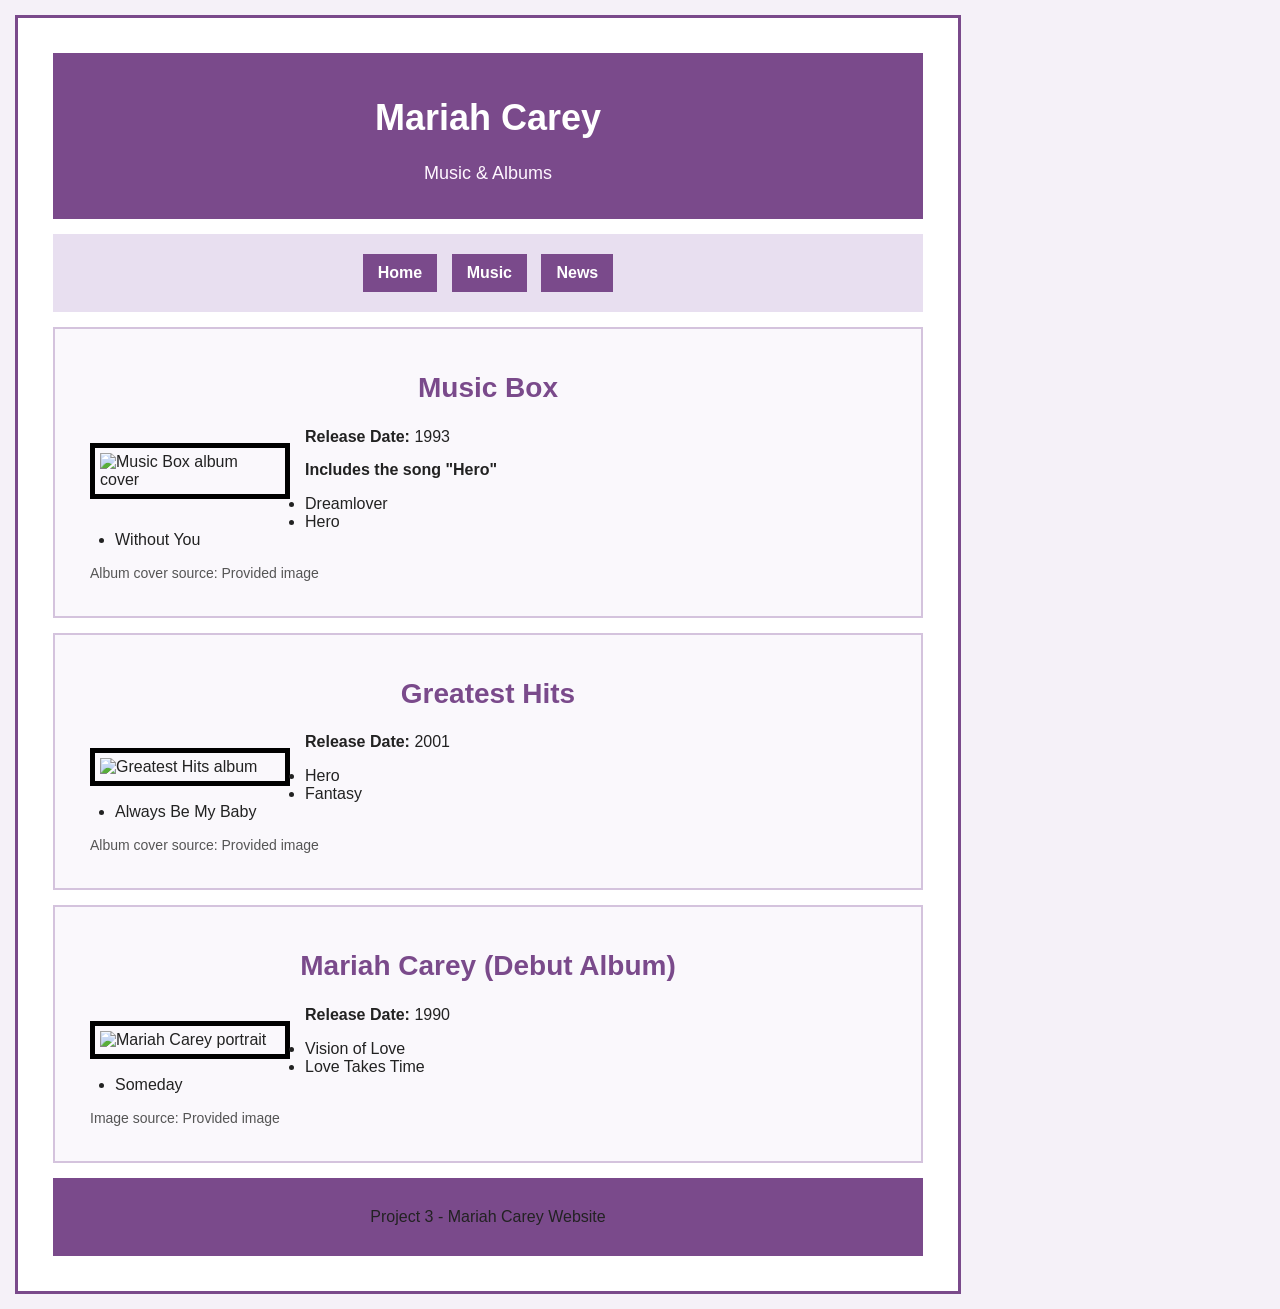
==== music.html @ 4a26a0e1 "Add files via upload" ====
<!doctype html>
<html lang="en">
<head>
  <meta charset="utf-8">
  <title>Mariah Carey | Music</title>
  <link rel="stylesheet" href="style.css">
</head>

<body>
  <div class="wrapper">

    <header>
      <h1>Mariah Carey</h1>
      <p id="tagline">Music & Albums</p>
    </header>

    <nav>
      <a href="index.html">Home</a>
      <a href="music.html">Music</a>
      <a href="news.html">News</a>
    </nav>

    <main>
      <section class="album clearfix">
        <h2>Music Box</h2>
        <img src="music-box.jpg" alt="Music Box album cover" class="float-left album-image">

        <p><strong>Release Date:</strong> 1993</p>
        <p><strong>Includes the song "Hero"</strong></p>

        <ul>
          <li>Dreamlover</li>
          <li>Hero</li>
          <li>Without You</li>
        </ul>

        <p class="caption">Album cover source: Provided image</p>
      </section>

      <section class="album clearfix">
        <h2>Greatest Hits</h2>
        <img src="greatest-hits.jpg" alt="Greatest Hits album" class="float-left album-image">

        <p><strong>Release Date:</strong> 2001</p>

        <ul>
          <li>Hero</li>
          <li>Fantasy</li>
          <li>Always Be My Baby</li>
        </ul>

        <p class="caption">Album cover source: Provided image</p>
      </section>

      <section class="album clearfix">
        <h2>Mariah Carey (Debut Album)</h2>
        <img src="mariah-portrait.jpg" alt="Mariah Carey portrait" class="float-left album-image">

        <p><strong>Release Date:</strong> 1990</p>

        <ul>
          <li>Vision of Love</li>
          <li>Love Takes Time</li>
          <li>Someday</li>
        </ul>

        <p class="caption">Image source: Provided image</p>
      </section>
    </main>

    <footer>
      <p>Project 3 - Mariah Carey Website</p>
    </footer>

  </div>
</body>
</html>
---- style.css ----
body {
  background-color: #f5f1f8;
  color: #222222;
  font-family: Verdana, Arial, sans-serif;
  margin: 0px;
}

.wrapper {
  width: 900px;
  margin: 15px 15px 15px 15px;
  padding: 20px;
  background-color: #ffffff;
  border: 3px solid #7a4a8b;
}

header {
  background-color: #7a4a8b;
  color: white;
  text-align: center;
  padding: 20px;
  margin: 15px 15px 15px 15px;
}

footer {
  background-color: #7a4a8b;
  color: white;
  text-align: center;
  padding: 15px;
  margin: 15px 15px 15px 15px;
}

h1 {
  color: white;
  font-family: Verdana, Arial, sans-serif;
  text-align: center;
  font-size: 36px;
}

h2 {
  color: #7a4a8b;
  font-family: Verdana, Arial, sans-serif;
  text-align: center;
  font-size: 28px;
}

p {
  color: #222222;
  font-family: Verdana, Arial, sans-serif;
  font-size: 16px;
  margin: 15px 15px 15px 15px;
}

nav {
  text-align: center;
  margin: 15px 15px 15px 15px;
  padding: 15px;
  background-color: #e8dff0;
}

nav a {
  color: #ffffff;
  background-color: #7a4a8b;
  text-decoration: none;
  font-weight: bold;
  padding: 10px 15px;
  margin: 5px;
  display: inline-block;
}

nav a:hover {
  background-color: #c9a646;
  color: black;
}

.content-box {
  margin: 15px 15px 15px 15px;
  padding: 20px;
  border: 2px solid #d4c3dd;
  background-color: #faf8fc;
}

.album {
  margin: 15px 15px 15px 15px;
  padding: 20px;
  border: 2px solid #d4c3dd;
  background-color: #faf8fc;
}

.news-box {
  width: 250px;
  min-height: 150px;
  border: 5px solid #000000;
  color: black;
  font-weight: bold;
  text-align: center;
  margin: 15px 15px 15px 15px;
  padding: 10px;
}

#news1 {
  background-color: #f4b6c2;
}

#news2 {
  background-color: #b6e3b6;
}

#news3 {
  background-color: #b6d4f0;
}

.artist-image {
  width: 250px;
  height: auto;
  border: 5px solid #000000;
  padding: 5px;
}

.album-image {
  width: 180px;
  height: auto;
  border: 5px solid #000000;
  padding: 5px;
}

.float-left {
  float: left;
  margin: 15px 15px 15px 15px;
}

.clearfix::after {
  content: "";
  display: block;
  clear: both;
}

.caption {
  font-size: 14px;
  color: #555555;
}

#tagline {
  color: #fff7ff;
  text-align: center;
  font-size: 18px;
}
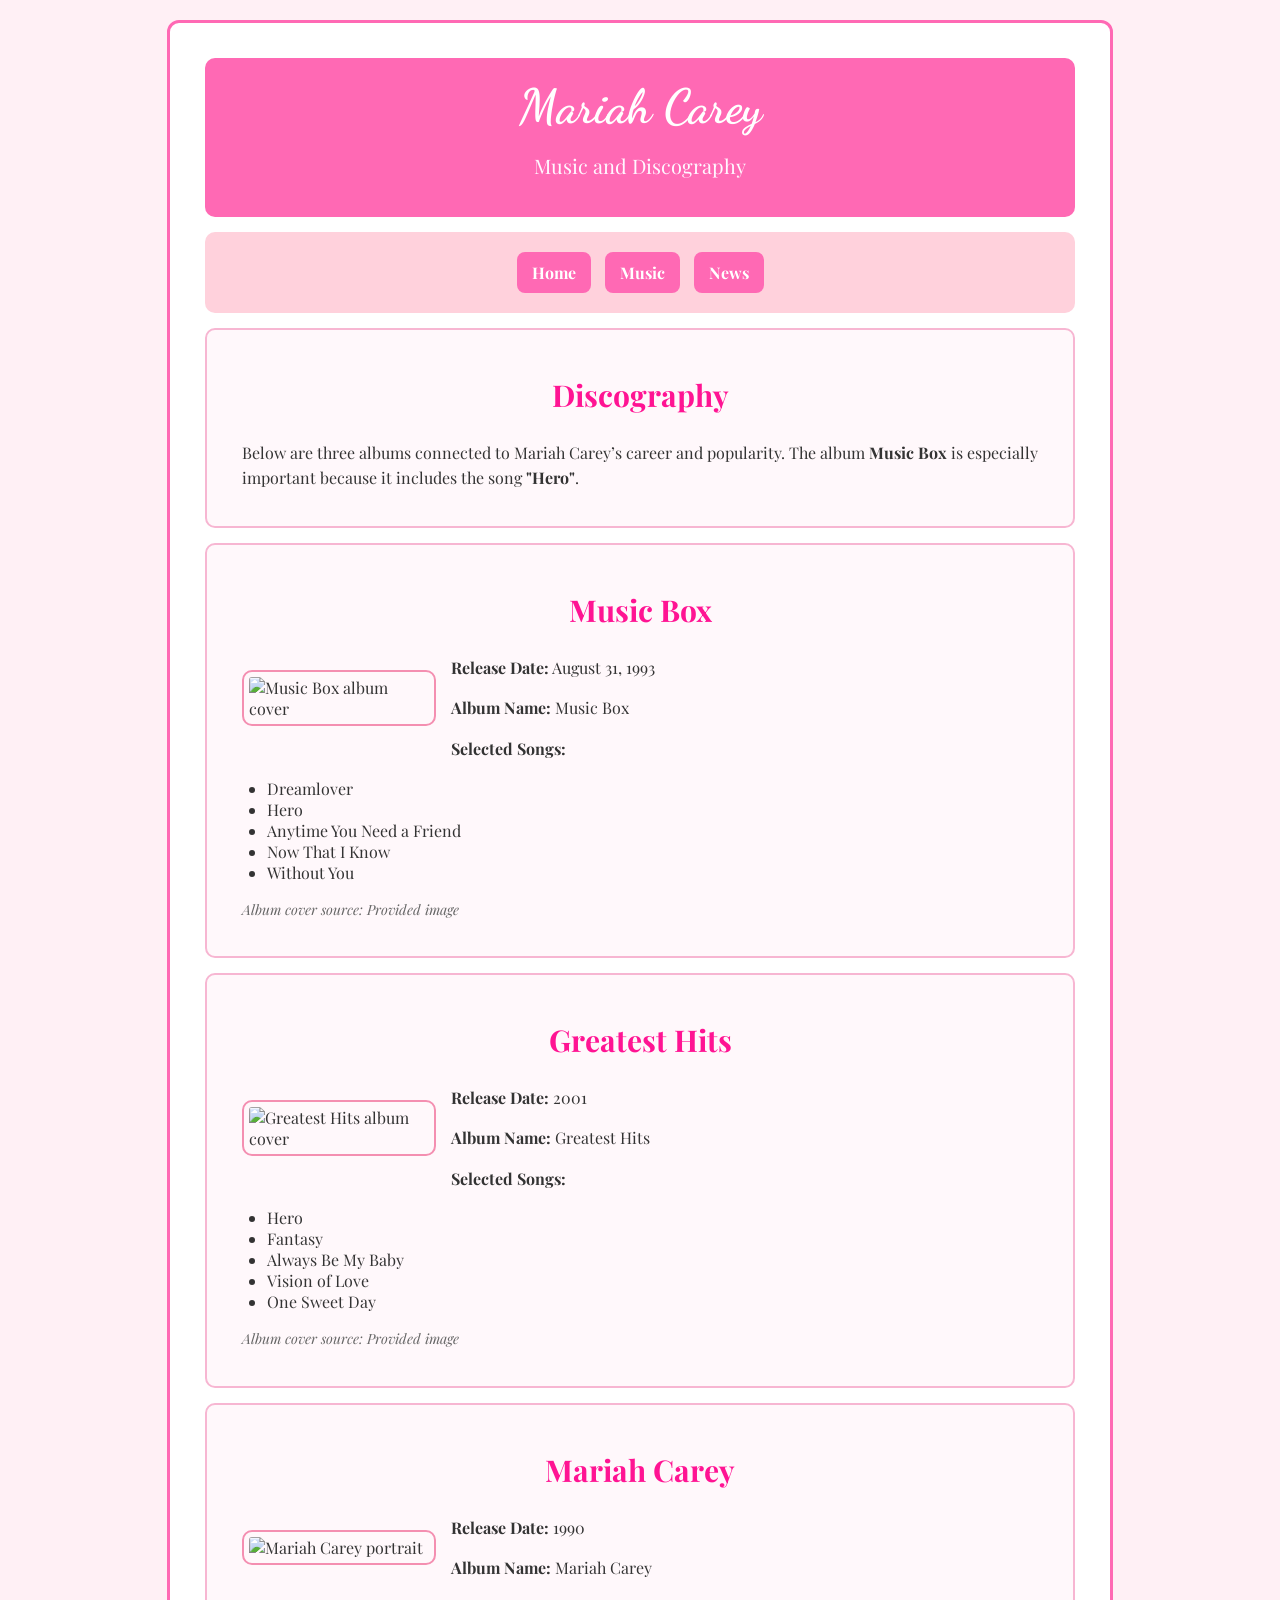
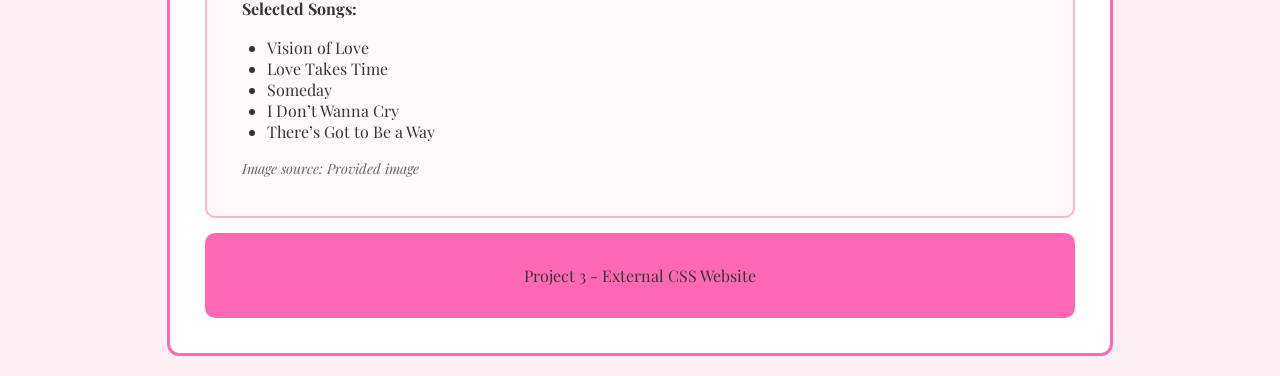
==== commit 3127d216: "Add files via upload" ====
--- a/music.html
+++ b/music.html
@@ -3,6 +3,9 @@
 <head>
   <meta charset="utf-8">
   <title>Mariah Carey | Music</title>
+  <link rel="preconnect" href="https://fonts.googleapis.com">
+  <link rel="preconnect" href="https://fonts.gstatic.com" crossorigin>
+  <link href="https://fonts.googleapis.com/css2?family=Dancing+Script:wght@700&family=Playfair+Display:wght@400;700&display=swap" rel="stylesheet">
   <link rel="stylesheet" href="style.css">
 </head>
 
@@ -11,7 +14,7 @@
 
     <header>
       <h1>Mariah Carey</h1>
-      <p id="tagline">Music & Albums</p>
+      <p id="tagline">Music and Discography</p>
     </header>
 
     <nav>
@@ -21,16 +24,27 @@
     </nav>
 
     <main>
+      <section class="content-box">
+        <h2>Discography</h2>
+        <p>
+          Below are three albums connected to Mariah Carey’s career and popularity. The album
+          <strong>Music Box</strong> is especially important because it includes the song
+          <strong>"Hero"</strong>.
+        </p>
+      </section>
+
       <section class="album clearfix">
         <h2>Music Box</h2>
-        <img src="music-box.jpg" alt="Music Box album cover" class="float-left album-image">
+        <img src="music-box.png" alt="Music Box album cover" class="float-left album-image">
 
-        <p><strong>Release Date:</strong> 1993</p>
-        <p><strong>Includes the song "Hero"</strong></p>
-
+        <p><strong>Release Date:</strong> August 31, 1993</p>
+        <p><strong>Album Name:</strong> Music Box</p>
+        <p><strong>Selected Songs:</strong></p>
         <ul>
           <li>Dreamlover</li>
           <li>Hero</li>
+          <li>Anytime You Need a Friend</li>
+          <li>Now That I Know</li>
           <li>Without You</li>
         </ul>
 
@@ -39,29 +53,35 @@
 
       <section class="album clearfix">
         <h2>Greatest Hits</h2>
-        <img src="greatest-hits.jpg" alt="Greatest Hits album" class="float-left album-image">
+        <img src="greatest-hits.png" alt="Greatest Hits album cover" class="float-left album-image">
 
         <p><strong>Release Date:</strong> 2001</p>
-
+        <p><strong>Album Name:</strong> Greatest Hits</p>
+        <p><strong>Selected Songs:</strong></p>
         <ul>
           <li>Hero</li>
           <li>Fantasy</li>
           <li>Always Be My Baby</li>
+          <li>Vision of Love</li>
+          <li>One Sweet Day</li>
         </ul>
 
         <p class="caption">Album cover source: Provided image</p>
       </section>
 
       <section class="album clearfix">
-        <h2>Mariah Carey (Debut Album)</h2>
-        <img src="mariah-portrait.jpg" alt="Mariah Carey portrait" class="float-left album-image">
+        <h2>Mariah Carey</h2>
+        <img src="mariah-portrait.png" alt="Mariah Carey portrait" class="float-left album-image">
 
         <p><strong>Release Date:</strong> 1990</p>
-
+        <p><strong>Album Name:</strong> Mariah Carey</p>
+        <p><strong>Selected Songs:</strong></p>
         <ul>
           <li>Vision of Love</li>
           <li>Love Takes Time</li>
           <li>Someday</li>
+          <li>I Don’t Wanna Cry</li>
+          <li>There’s Got to Be a Way</li>
         </ul>
 
         <p class="caption">Image source: Provided image</p>
@@ -69,7 +89,7 @@
     </main>
 
     <footer>
-      <p>Project 3 - Mariah Carey Website</p>
+      <p>Project 3 - External CSS Website</p>
     </footer>
 
   </div>
--- a/style.css
+++ b/style.css
@@ -1,131 +1,144 @@
 body {
-  background-color: #f5f1f8;
-  color: #222222;
-  font-family: Verdana, Arial, sans-serif;
-  margin: 0px;
+  background-color: #fff0f5;
+  color: #333333;
+  font-family: "Playfair Display", Georgia, serif;
+  margin: 0:
 }
 
 .wrapper {
   width: 900px;
-  margin: 15px 15px 15px 15px;
+  margin: 20px auto;
   padding: 20px;
   background-color: #ffffff;
-  border: 3px solid #7a4a8b;
+  border: 3px solid #ff69b4;
+  border-radius: 12px;
 }
 
 header {
-  background-color: #7a4a8b;
+  background-color: #ff69b4;
   color: white;
   text-align: center;
   padding: 20px;
-  margin: 15px 15px 15px 15px;
+  margin: 15px;
+  border-radius: 10px;
 }
 
 footer {
-  background-color: #7a4a8b;
+  background-color: #ff69b4;
   color: white;
   text-align: center;
   padding: 15px;
-  margin: 15px 15px 15px 15px;
+  margin: 15px;
+  border-radius: 10px;
 }
 
 h1 {
   color: white;
-  font-family: Verdana, Arial, sans-serif;
+  font-family: "Dancing Script", "Brush Script MT", cursive;
   text-align: center;
-  font-size: 36px;
+  font-size: 48px;
+  margin: 0;
 }
 
 h2 {
-  color: #7a4a8b;
-  font-family: Verdana, Arial, sans-serif;
+  color: #ff1493;
+  font-family: "Playfair Display", Georgia, serif;
   text-align: center;
-  font-size: 28px;
+  font-size: 30px;
 }
 
 p {
-  color: #222222;
-  font-family: Verdana, Arial, sans-serif;
+  color: #333333;
+  font-family: "Playfair Display", Georgia, serif;
   font-size: 16px;
-  margin: 15px 15px 15px 15px;
+  margin: 15px;
+  line-height: 1.6;
 }
 
 nav {
   text-align: center;
-  margin: 15px 15px 15px 15px;
+  margin: 15px;
   padding: 15px;
-  background-color: #e8dff0;
+  background-color: #ffd1dc;
+  border-radius: 10px;
 }
 
 nav a {
   color: #ffffff;
-  background-color: #7a4a8b;
+  background-color: #ff69b4;
   text-decoration: none;
   font-weight: bold;
   padding: 10px 15px;
   margin: 5px;
   display: inline-block;
+  border-radius: 8px;
+  font-family: "Playfair Display", Georgia, serif;
 }
 
 nav a:hover {
-  background-color: #c9a646;
-  color: black;
+  background-color: #ff1493;
+  color: white;
 }
 
 .content-box {
-  margin: 15px 15px 15px 15px;
+  margin: 15px;
   padding: 20px;
-  border: 2px solid #d4c3dd;
-  background-color: #faf8fc;
+  border: 2px solid #f7b6d2;
+  background-color: #fff8fb;
+  border-radius: 10px;
 }
 
 .album {
-  margin: 15px 15px 15px 15px;
+  margin: 15px;
   padding: 20px;
-  border: 2px solid #d4c3dd;
-  background-color: #faf8fc;
+  border: 2px solid #f7b6d2;
+  background-color: #fff8fb;
+  border-radius: 10px;
 }
 
 .news-box {
   width: 250px;
   min-height: 150px;
-  border: 5px solid #000000;
-  color: black;
+  border: 2px solid #f48fb1;
+  color: #333333;
   font-weight: bold;
   text-align: center;
-  margin: 15px 15px 15px 15px;
+  margin: 15px;
   padding: 10px;
+  border-radius: 10px;
 }
 
 #news1 {
-  background-color: #f4b6c2;
+  background-color: #ffe4ec;
 }
 
 #news2 {
-  background-color: #b6e3b6;
+  background-color: #ffd6e7;
 }
 
 #news3 {
-  background-color: #b6d4f0;
+  background-color: #fff0f6;
 }
 
 .artist-image {
   width: 250px;
   height: auto;
-  border: 5px solid #000000;
+  border: 2px solid #f48fb1;
   padding: 5px;
+  border-radius: 10px;
 }
 
 .album-image {
   width: 180px;
   height: auto;
-  border: 5px solid #000000;
+  border: 2px solid #f48fb1;
   padding: 5px;
+  border-radius: 10px;
 }
 
 .float-left {
   float: left;
-  margin: 15px 15px 15px 15px;
+  margin: 15px;
 }
 
 .clearfix::after {
@@ -136,11 +149,13 @@
 
 .caption {
   font-size: 14px;
-  color: #555555;
+  color: #666666;
+  font-style: italic;
 }
 
 #tagline {
   color: #fff7ff;
   text-align: center;
-  font-size: 18px;
-}+  font-size: 20px;
+  font-family: "Playfair Display", Georgia, serif;
+}
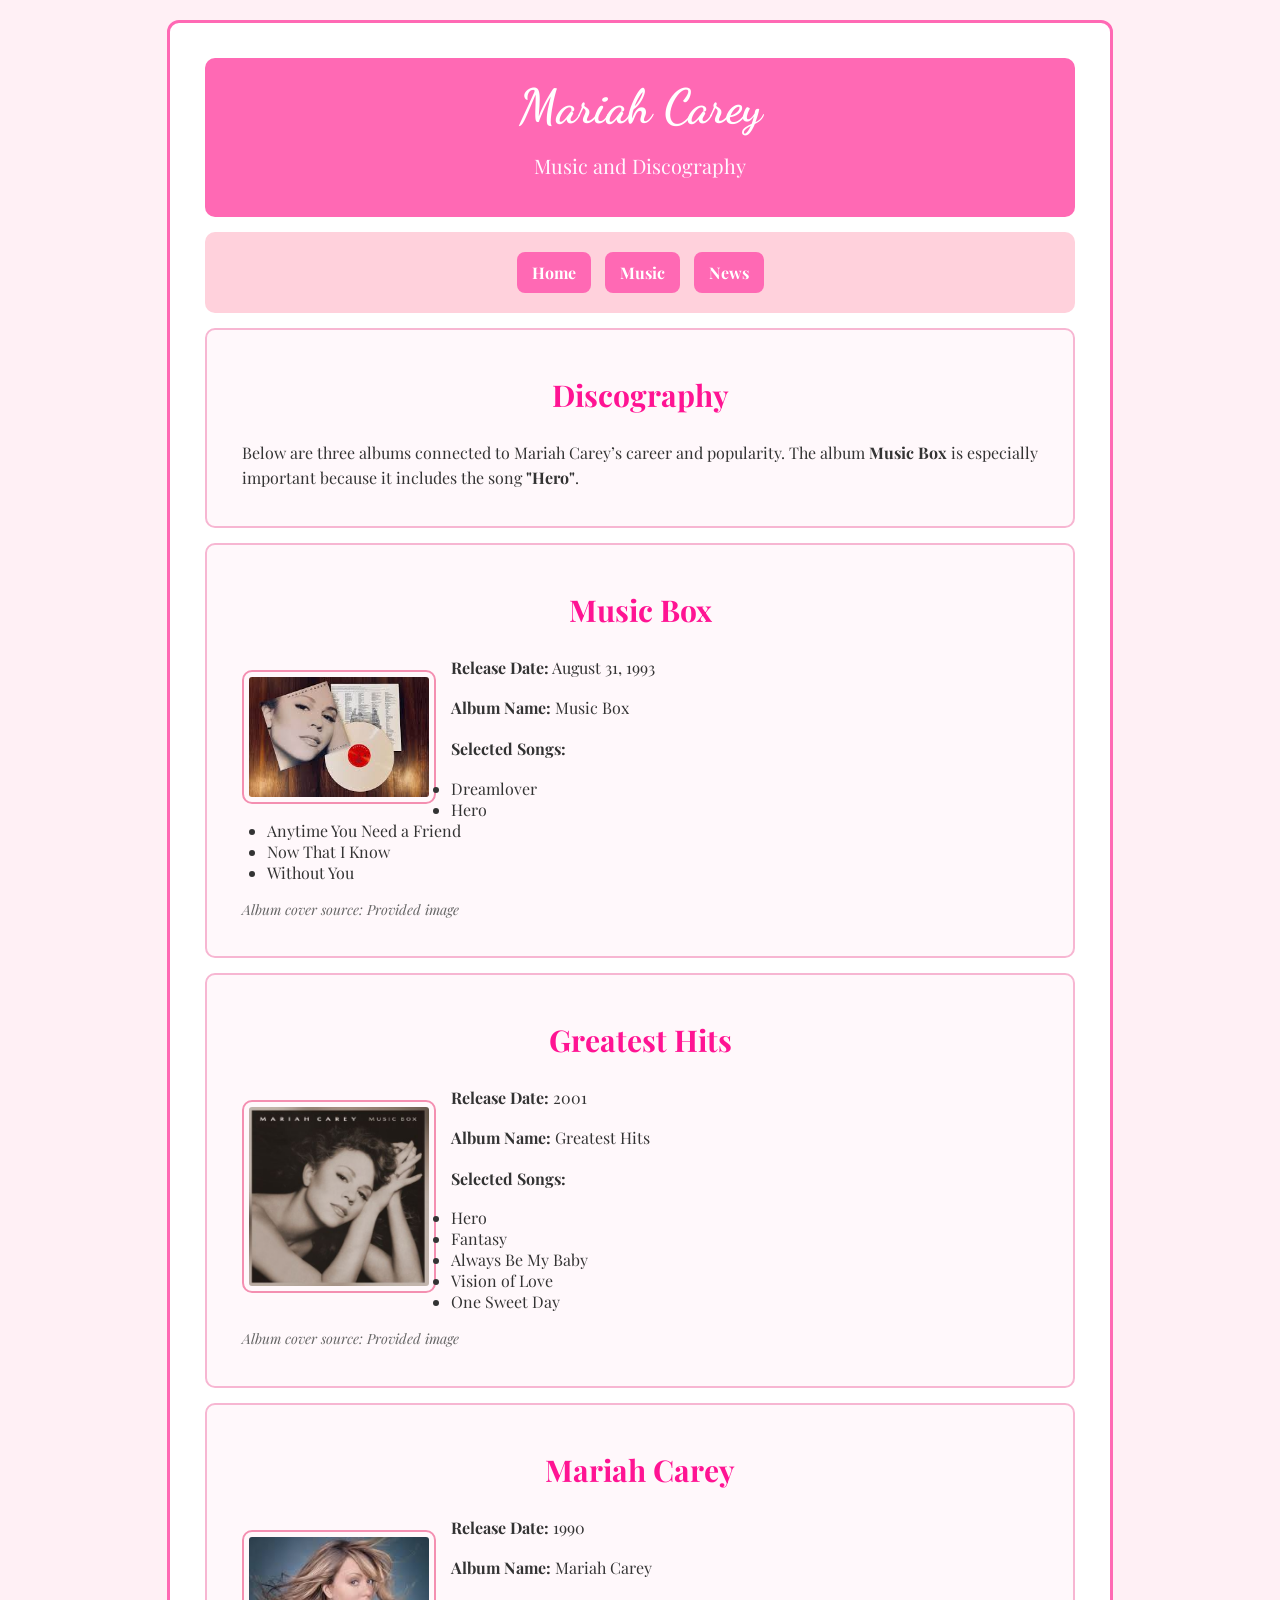
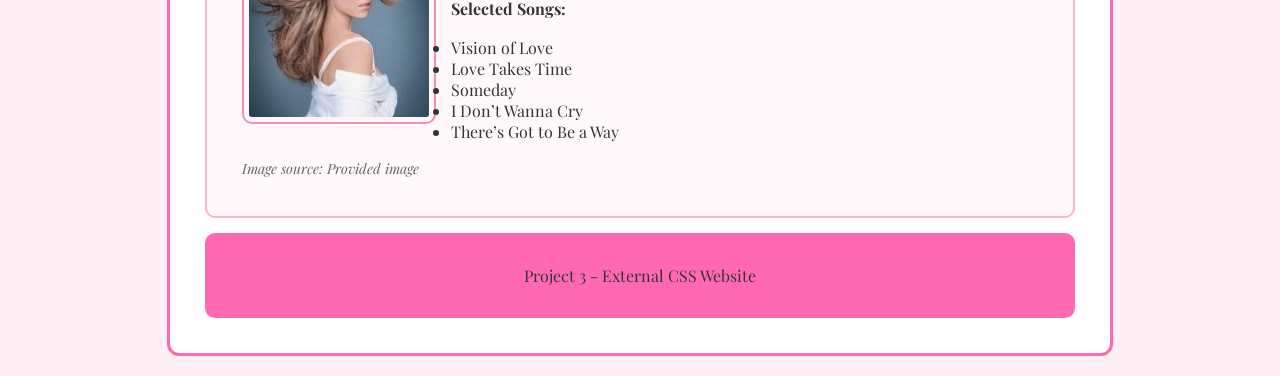
==== commit 25b37300: "Add files via upload" ====
--- a/music.html
+++ b/music.html
@@ -35,7 +35,7 @@
 
       <section class="album clearfix">
         <h2>Music Box</h2>
-        <img src="music-box.png" alt="Music Box album cover" class="float-left album-image">
+        <img src="music-box.jpg" alt="Music Box album cover" class="float-left album-image">
 
         <p><strong>Release Date:</strong> August 31, 1993</p>
         <p><strong>Album Name:</strong> Music Box</p>
@@ -53,7 +53,7 @@
 
       <section class="album clearfix">
         <h2>Greatest Hits</h2>
-        <img src="greatest-hits.png" alt="Greatest Hits album cover" class="float-left album-image">
+        <img src="greatest-hits.jpg" alt="Greatest Hits album cover" class="float-left album-image">
 
         <p><strong>Release Date:</strong> 2001</p>
         <p><strong>Album Name:</strong> Greatest Hits</p>
@@ -71,7 +71,7 @@
 
       <section class="album clearfix">
         <h2>Mariah Carey</h2>
-        <img src="mariah-portrait.png" alt="Mariah Carey portrait" class="float-left album-image">
+        <img src="mariah-portrait.jpg" alt="Mariah Carey portrait" class="float-left album-image">
 
         <p><strong>Release Date:</strong> 1990</p>
         <p><strong>Album Name:</strong> Mariah Carey</p>
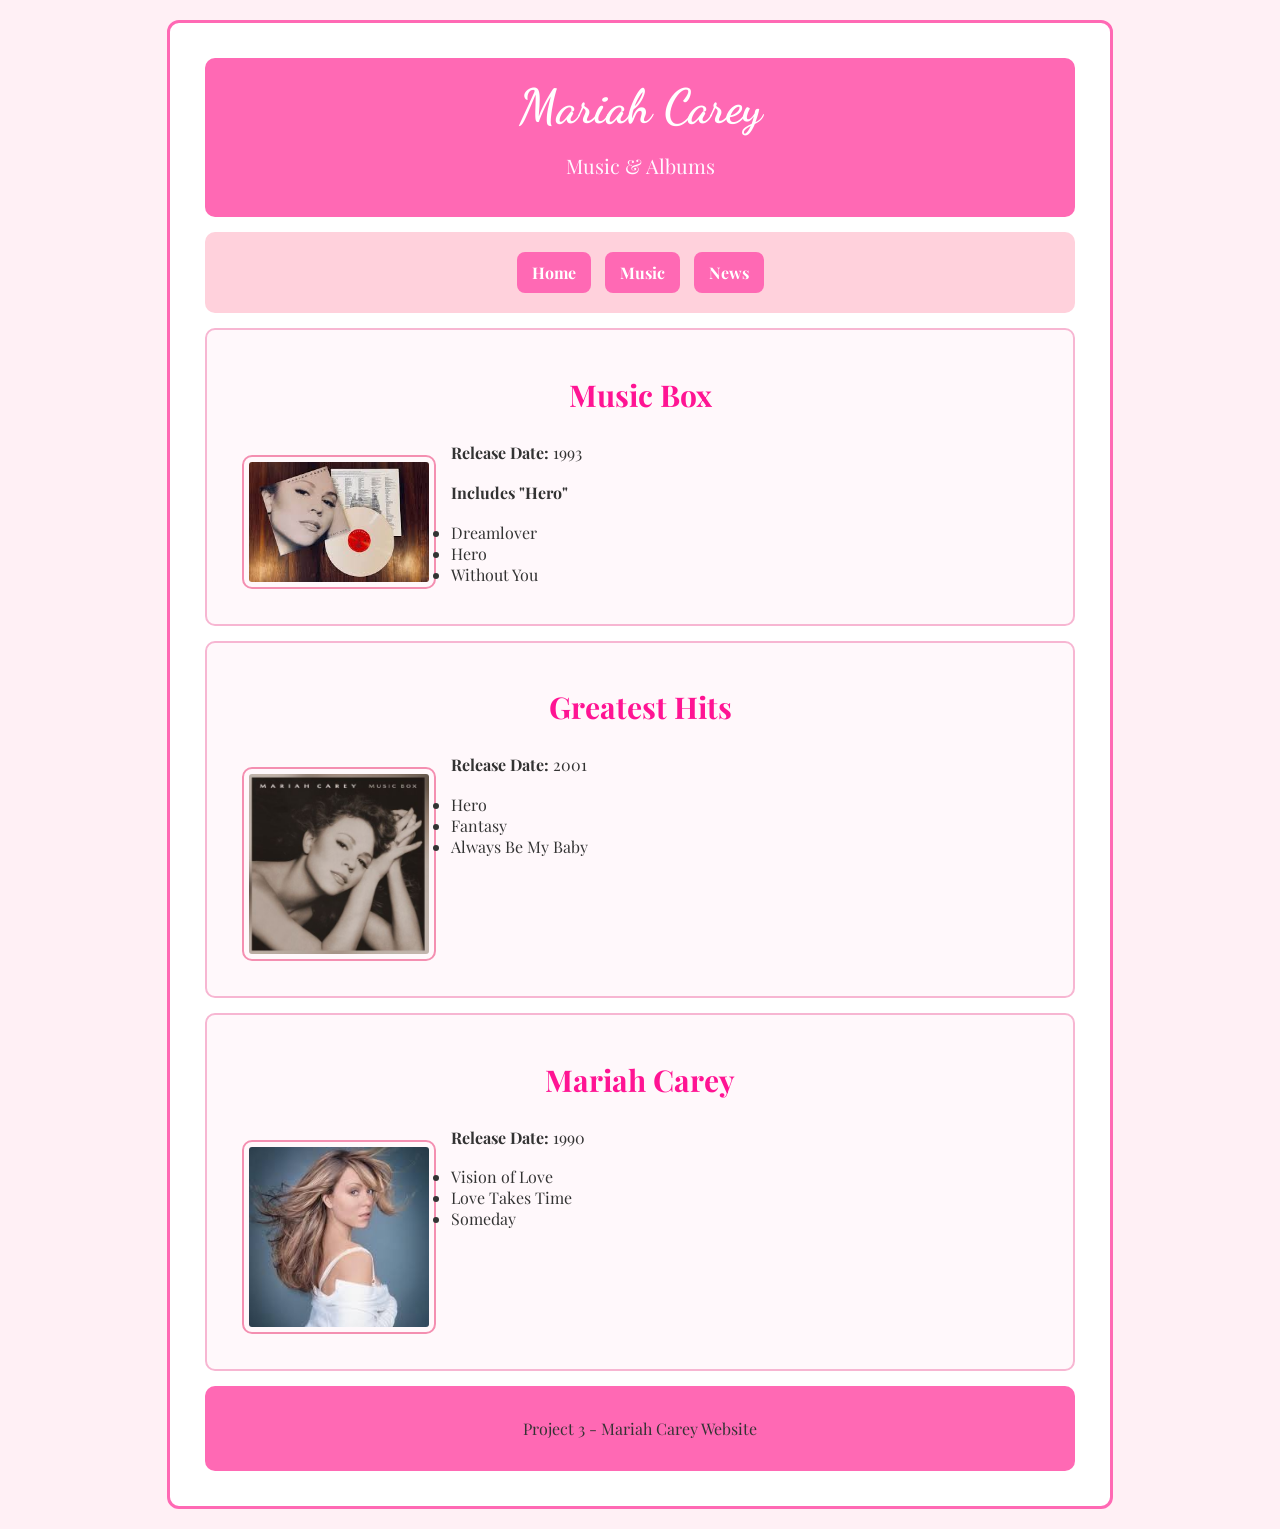
==== commit 1b041605: "Add files via upload" ====
--- a/music.html
+++ b/music.html
@@ -3,9 +3,11 @@
 <head>
   <meta charset="utf-8">
   <title>Mariah Carey | Music</title>
+
   <link rel="preconnect" href="https://fonts.googleapis.com">
   <link rel="preconnect" href="https://fonts.gstatic.com" crossorigin>
   <link href="https://fonts.googleapis.com/css2?family=Dancing+Script:wght@700&family=Playfair+Display:wght@400;700&display=swap" rel="stylesheet">
+
   <link rel="stylesheet" href="style.css">
 </head>
 
@@ -14,7 +16,7 @@
 
     <header>
       <h1>Mariah Carey</h1>
-      <p id="tagline">Music and Discography</p>
+      <p id="tagline">Music & Albums</p>
     </header>
 
     <nav>
@@ -24,49 +26,32 @@
     </nav>
 
     <main>
-      <section class="content-box">
-        <h2>Discography</h2>
-        <p>
-          Below are three albums connected to Mariah Carey’s career and popularity. The album
-          <strong>Music Box</strong> is especially important because it includes the song
-          <strong>"Hero"</strong>.
-        </p>
-      </section>
 
       <section class="album clearfix">
         <h2>Music Box</h2>
-        <img src="music-box.jpg" alt="Music Box album cover" class="float-left album-image">
+        <img src="music-box.jpg" alt="Music Box album" class="float-left album-image">
 
-        <p><strong>Release Date:</strong> August 31, 1993</p>
-        <p><strong>Album Name:</strong> Music Box</p>
-        <p><strong>Selected Songs:</strong></p>
+        <p><strong>Release Date:</strong> 1993</p>
+        <p><strong>Includes "Hero"</strong></p>
+
         <ul>
           <li>Dreamlover</li>
           <li>Hero</li>
-          <li>Anytime You Need a Friend</li>
-          <li>Now That I Know</li>
           <li>Without You</li>
         </ul>
-
-        <p class="caption">Album cover source: Provided image</p>
       </section>
 
       <section class="album clearfix">
         <h2>Greatest Hits</h2>
-        <img src="greatest-hits.jpg" alt="Greatest Hits album cover" class="float-left album-image">
+        <img src="greatest-hits.jpg" alt="Greatest Hits album" class="float-left album-image">
 
         <p><strong>Release Date:</strong> 2001</p>
-        <p><strong>Album Name:</strong> Greatest Hits</p>
-        <p><strong>Selected Songs:</strong></p>
+
         <ul>
           <li>Hero</li>
           <li>Fantasy</li>
           <li>Always Be My Baby</li>
-          <li>Vision of Love</li>
-          <li>One Sweet Day</li>
         </ul>
-
-        <p class="caption">Album cover source: Provided image</p>
       </section>
 
       <section class="album clearfix">
@@ -74,22 +59,18 @@
         <img src="mariah-portrait.jpg" alt="Mariah Carey portrait" class="float-left album-image">
 
         <p><strong>Release Date:</strong> 1990</p>
-        <p><strong>Album Name:</strong> Mariah Carey</p>
-        <p><strong>Selected Songs:</strong></p>
+
         <ul>
           <li>Vision of Love</li>
           <li>Love Takes Time</li>
           <li>Someday</li>
-          <li>I Don’t Wanna Cry</li>
-          <li>There’s Got to Be a Way</li>
         </ul>
+      </section>
 
-        <p class="caption">Image source: Provided image</p>
-      </section>
     </main>
 
     <footer>
-      <p>Project 3 - External CSS Website</p>
+      <p>Project 3 - Mariah Carey Website</p>
     </footer>
 
   </div>
